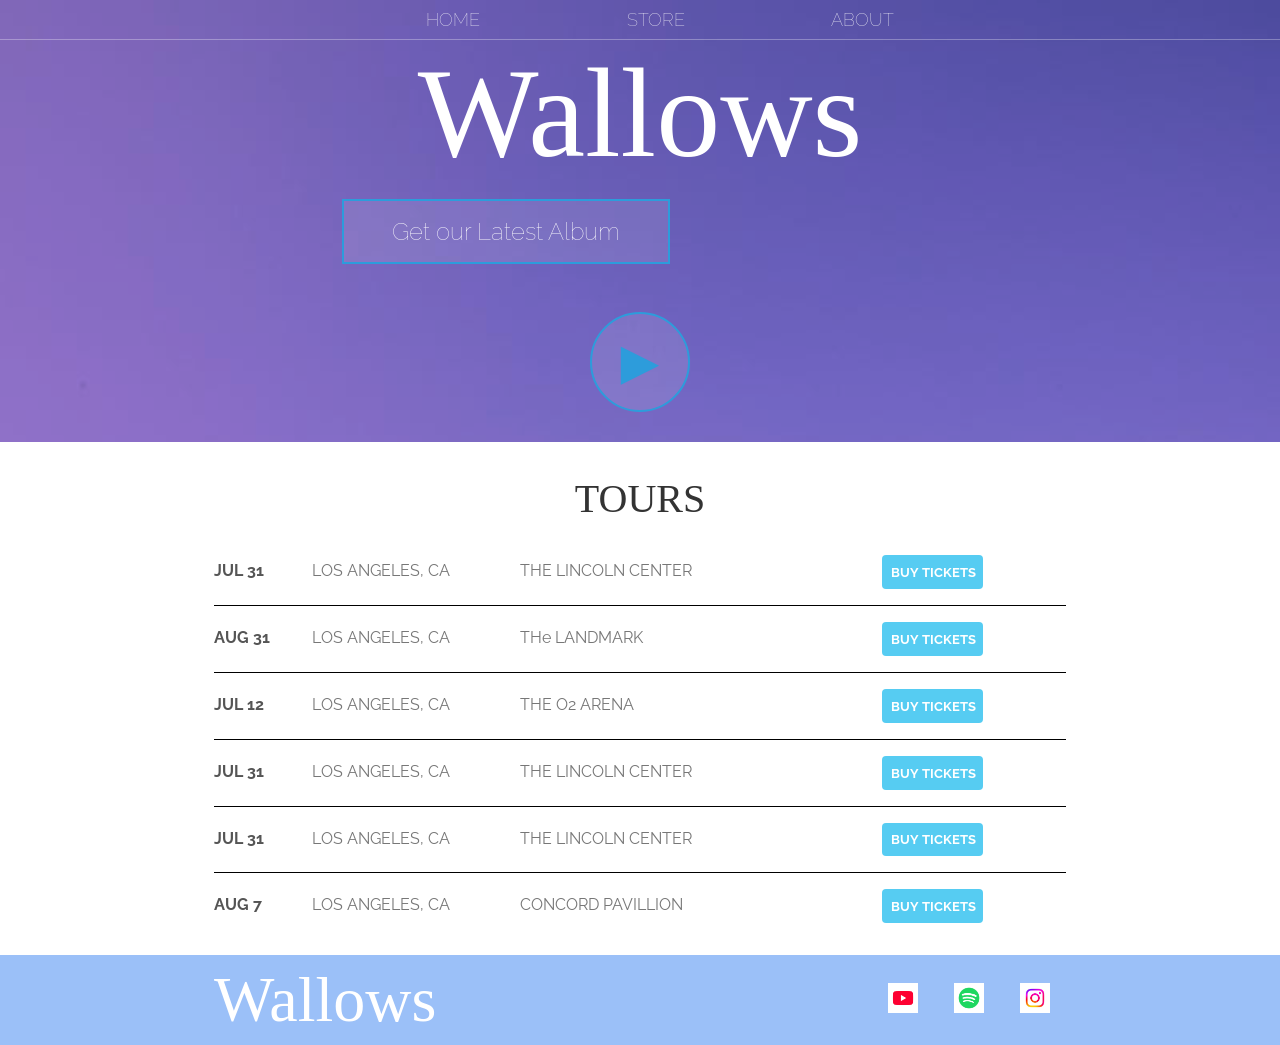
==== index.html @ c00b54a6 "Add files via upload Added completed HTML, CSS and JavaScript project" ====
<!DOCTYPE html>
<html>  
<head>
    <title>Wallows</title>
    <meta charset="UTF-8" name="description" content="This is the description of the Wallows website.">
    <link rel="stylesheet" href="styles.css" />
</head>   
<body>
    <header class="main-header">
        <nav class="nav main-nav">
            <ul>
                <li><a href="index.html">HOME</a></li>
                <li><a href="store.html">STORE</a></li>
                <li><a href="about.html">ABOUT</a></li>
            </ul>
        </nav>
        <h1 class="band-name band-name-large">Wallows</h1>
         <div class="container">
                <button type="button" class="btn btn-header">Get our Latest Album</button>
            </div>
            <button type="button" class="btn btn-header btn-play">&#9658;</button>
        </header>
        <section class="content-section container">
        <h2 class="section-header">TOURS</h2>
         <div>
            <div class="tour-row">
                <span class="tour-item tour-date">JUL 31</span>
                <span class="tour-item tour-city">LOS ANGELES, CA</span>
                <span class="tour-item tour-arena">THE LINCOLN CENTER</span>
                <button type="button" class="tour-item tour-btn btn btn-primary">BUY TICKETS</button>
                
            </div> 
             <div class="tour-row">
                <span class="tour-item tour-date">AUG 31</span>
                <span class="tour-item tour-city">LOS ANGELES, CA</span>
                <span class="tour-item tour-arena">THe LANDMARK</span>
                <button type="button" class="tour-item tour-btn btn btn-primary">BUY TICKETS</button>
               
            </div>
             <div class="tour-row">
                <span class="tour-item tour-date">JUL 12</span>
                <span class="tour-item tour-city">LOS ANGELES, CA</span>
                <span class="tour-item tour-arena">THE O2 ARENA</span>   
                <button type="button" class="tour-item tour-btn btn btn-primary">BUY TICKETS</button>

            </div>
            <div class="tour-row">
                <span class="tour-item tour-date">JUL 31</span>
                <span class="tour-item tour-city">LOS ANGELES, CA</span>
                <span class="tour-item tour-arena">THE LINCOLN CENTER</span>
                <button type="button" class="tour-item tour-btn btn btn-primary">BUY TICKETS</button>
                
            </div>
            <div class="tour-row">
                <span class="tour-item tour-date">JUL 31</span>
                <span class="tour-item tour-city">LOS ANGELES, CA</span>
                <span class="tour-item tour-arena">THE LINCOLN CENTER</span>
                <button type="button" class="tour-item tour-btn btn btn-primary">BUY TICKETS</button>
             
            </div>
            <div class="tour-row">
                <span class="tour-item tour-date">AUG 7</span>
                <span class="tour-item tour-city">LOS ANGELES, CA</span>
                <span class="tour-item tour-arena">CONCORD PAVILLION</span>
                <button type="button" class="tour-item tour-btn btn btn-primary">BUY TICKETS</button>
            </div>
         </div>
     </section>
        <footer class="main-footer">
            <div class="container main-footer-container">
                <h3 class="band-name">Wallows</h3>    
            <ul class="nav footer-nav">
               <li> 
               <a href="https://www.youtube.com" target="_blank">
                        <img src="youtube.jpg" width="100" height="100">
                    </a>
                </li>
                <li>
                    <a href="https://www.spotify.com" target="_blank">
                        <img src="spotify.png" width="100" height="100">
                    </a>
                </li>
                <li>
                    <a href="https://www.instagram.com" target="_blank">
                        <img src="instagram.jpg" width="100" height="100">
                    </a>
                </li>
        </ul>
        </div>
    </footer>
</body>
</html>
---- styles.css ----
@import url('https://fonts.googleapis.com/css?family=Raleway:300,400');
@import url("https://fonts.googleapis.com/css?family=Metal+Mania");

@font-face {
    font-family: "Booter - Zero Zero";
    src: url("Fonts/Booter - Zero Zero.woff") format("woff"),
         url("Fonts/Booter - Zero Zero.woff2") format("woff2");
    font-weight: normal;
    font-style: normal;
}

* {
    box-sizing: border-box;
    font-family: Raleway;
    color: #777;
}

html, body {
    margin: 0;
    padding: 0;
}

.nav ul {
    margin: 0;
}

.nav li {
    display: inline;
}

.nav a {
    display: inline-block;
    padding: .5em;
    color: white;
    text-decoration: none;
}

.main-nav {
    text-align: center;
    font-size: 1.1em;
    font-weight: lighter;
    border-bottom: 1px solid rgba(255, 255, 255, .3)
}

.main-nav li {
    padding: 0 5%;
}

.nav a:hover {
    background-color: rgba(255, 255, 255, .3)
}

.main-header {
    background-color: #bf54e699;
    background-image: url("wallows band 3.jpg");
    background-blend-mode: multiply;
    background-size: cover;
    padding-bottom: 30px;
}

.band-name {
    text-align: center;
    margin: 0;
    font-size: 4em;
    font-family: "Booter - Zero Zero";
    font-weight: normal;
    color: white;
}

.band-name-large {
    font-size: 8em;
}

.content-section {
    margin: 1em;
}

.container {
    max-width: 900px;
    margin: 0 auto;
    padding: 0 1.5em;
}
.section-header {
    font-family: "sans-serif";
    font-weight: normal;
    color: #333;
    text-align: center;
    font-size: 2.5em;
}

.about-band-image {
    float: left;
    height: 250px;
    width: 250px;
    margin: 15px;
    border-radius: 50%;
}

.main-footer {
    background-color: #9bc0f8;
    color: white;
    padding: .25em 0;
}

.main-footer-container {
    display: flex;
    align-items: center;
}

.main-footer-container ul {
    flex-grow: 1;
    text-align: end;
}

.footer-nav li {
    padding: 0 .5em;
}

.footer-nav img {
    width: 30px; 
    height: 30px;
}

.btn {
    text-align: center;
    vertical-align: middle;
    padding: .67em .67em;
    cursor: pointer;
}

.btn-header {
    margin: .5em 15% 2em 15%;
    color: white;
    border: 2px solid #2D9CDB;
    background-color: rgba(255, 255, 255, .1);
    border-radius: 0;
    font-size: 1.5em;
    font-weight: lighter;
    padding-left: 2em;
    padding-right: 2em;
}

.btn-header:hover {
    background-color: rgba(255, 255, 255, .3);
}

.btn-play {
    display: block;
    margin: 0 auto;
    color: #2D9CDB;
    font-size: 4em;
    border-radius: 50%;
    width: 100px;
    height: 100px;
    padding: 0;
    text-align: center;
}

.btn-primary {
    color: white;
    background-color: #56CCF2;
    border: none;
    border-radius: .3em;
    font-weight: bold;
}

.btn-primary:hover {
    background-color: #2D9CDB;
}

.tour-row {
    border-bottom: 1px solid black;
    padding-bottom: 1em;
    margin-bottom: 1em;
}

.tour-row:last-child {
    border: none;
}

.tour-item {
    display: inline-block;
    padding-right: .5em;
}

.tour-date {
    color: #555;
    width: 11%;
    font-weight: bold;
}

.tour-city {
    width: 24%;
}

.tour-arena {
    width: 42%;
}

.tour-btn {
    max-width: 19%;
}

.shop-item {
    margin: 30px;
}

.shop-item-title {
    display: block;
    width: 100%;
    text-align: center;
    font-weight: bold;
    font-size: 1.5em;
    color: #333;
    margin-bottom: 15px;
}

.shop-item-image {
    height: 250px;
}

.shop-item-details {
    display: flex;
    align-items: center;
    padding: 5px;
}

.shop-item-price {
    flex-grow: 1;
    color: #333;
}

.shop-items {
    display: flex;
    flex-wrap: wrap;
    justify-content: space-around;
}

.cart-header {
    font-weight: bold;
    font-size: 1.25em;
    color: #333;
}

.cart-column {
    display: flex;
    align-items: center;
    border-bottom: 1px solid black;
    margin-right: 1.5em;
    padding-bottom: 10px;
    margin-top: 10px;
}

.cart-row {
    display: flex;
}

.cart-item {
    width: 45%;
}

.cart-price {
    width: 20%;
    font-size: 1.2em;
    color: #333;
}

.cart-quantity {
    width: 35%;
}

.cart-item-title {
    color: #333;
    margin-left: .5em;
    font-size: 1.2em;
}

.cart-item-image {
    width: 75px;
    height: auto;
    border-radius: 10px;
}

.btn-danger {
    color: white;
    background-color: #EB5757;
    border: none;
    border-radius: .3em;
    font-weight: bold;
}

.btn-danger:hover {
    background-color: #CC4C4C;
}

.cart-quantity-input {
    height: 34px;
    width: 50px;
    border-radius: 5px;
    border: 1px solid #56CCF2;
    background-color: #eee;
    color: #333;
    padding: 0;
    text-align: center;
    font-size: 1.2em;
    margin-right: 25px;
}

.cart-row:last-child {
    border-bottom: 1px solid black;
}

.cart-row:last-child .cart-column {
    border: none;
}

.cart-total {
    text-align: end;
    margin-top: 10px;
    margin-right: 10px;
}

.cart-total-title {
    font-weight: bold;
    font-size: 1.5em;
    color: black;
    margin-right: 20px;
}

.cart-total-price {
    color: #333;
    font-size: 1.1em;
}

.btn-purchase {
    display: block;
    margin: 40px auto 80px auto;
    font-size: 1.75em;
}
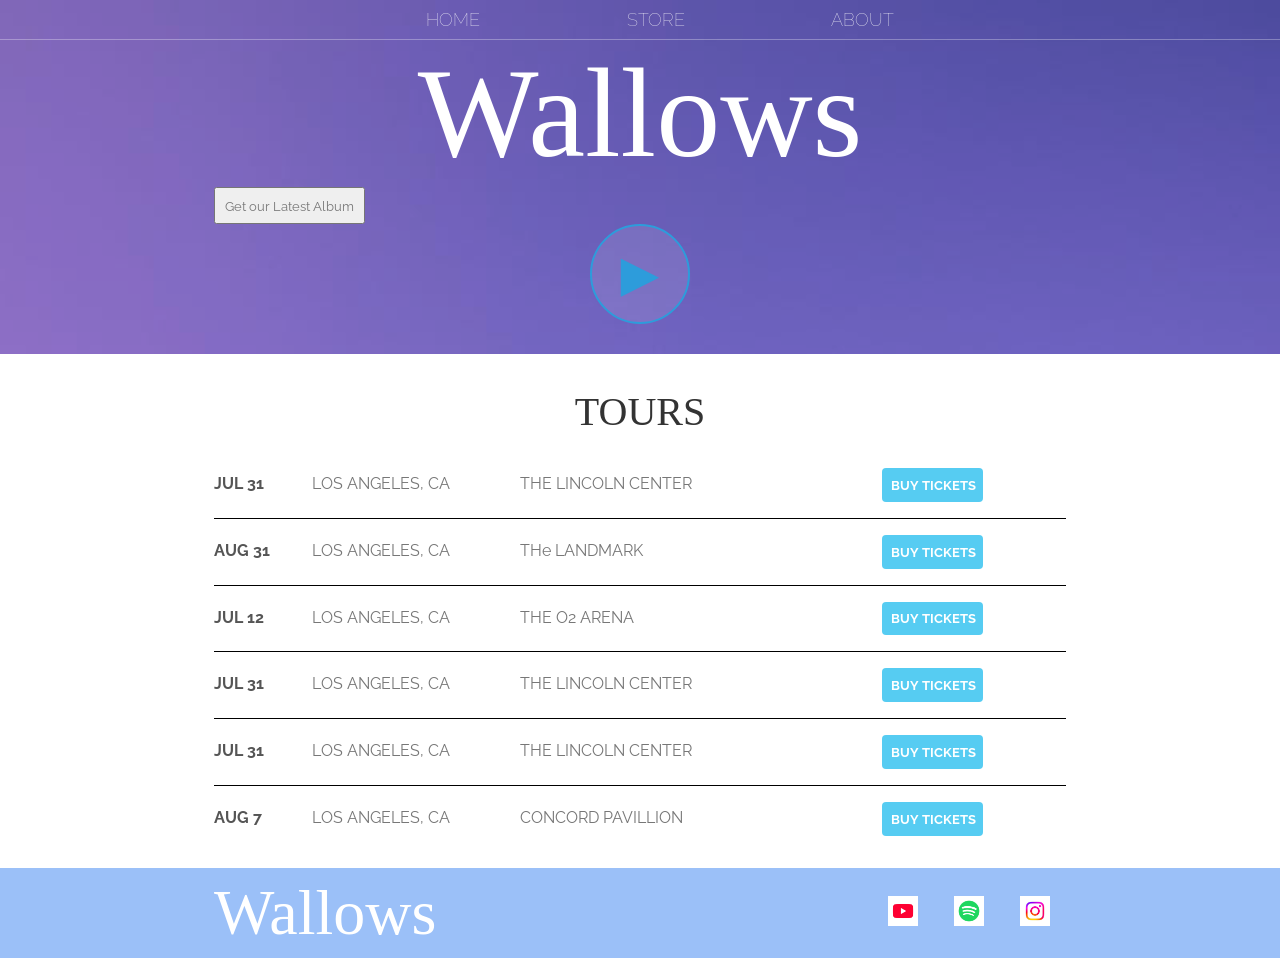
==== commit 2e7ca59d: "Fix HTML formatting and update button class" ====
--- a/index.html
+++ b/index.html
@@ -16,8 +16,8 @@
         </nav>
         <h1 class="band-name band-name-large">Wallows</h1>
          <div class="container">
-                <button type="button" class="btn btn-header">Get our Latest Album</button>
-            </div>
+               <button type="button" class="btn album-btn">Get our Latest Album</button>
+          </div>
             <button type="button" class="btn btn-header btn-play">&#9658;</button>
         </header>
         <section class="content-section container">
--- a/styles.css
+++ b/styles.css
@@ -129,7 +129,7 @@
 }
 
 .btn-header {
-    margin: .5em 15% 2em 15%;
+    margin: .5em auto 2em auto;
     color: white;
     border: 2px solid #2D9CDB;
     background-color: rgba(255, 255, 255, .1);
@@ -336,4 +336,4 @@
     display: block;
     margin: 40px auto 80px auto;
     font-size: 1.75em;
-}+}
